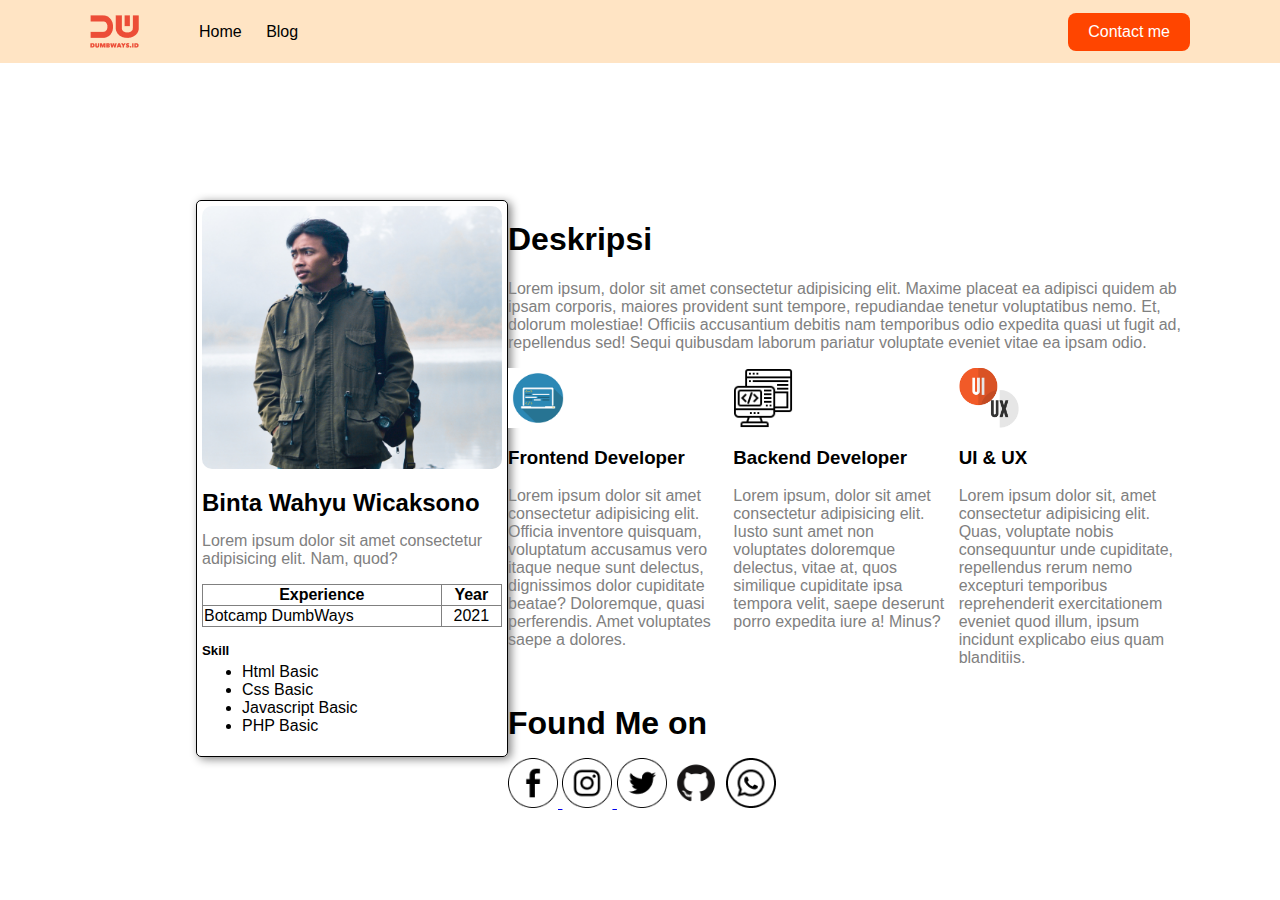
==== index.html @ e292ced9 "versi pertama" ====
<html lang="en">
  <head>
    <meta charset="UTF-8" />
    <meta http-equiv="X-UA-Compatible" content="IE=edge" />
    <meta name="viewport" content="width=device-width, initial-scale=1.0" />
    <title>Web Personal</title>
    <link rel="stylesheet" href="assets/style.css" />
  </head>
  <body>
    <nav>
      <div class="left">
        <img src="assets/logo.png" alt="gambar" />
        <ul>
          <li>
            <a href="index.html">Home</a>
          </li>
          <li>
            <a href="">Blog</a>
          </li>
        </ul>
      </div>

      <div class="right">
        <a href="form.html">Contact me</a>
      </div>
    </nav>
    <div class="container">
      <div class="layout">
        <div class="left">
          <div class="konten">
            <img src="assets/gambar.jpg" alt="gambar" />
            <h2>Binta Wahyu Wicaksono</h2>
            <p>
              Lorem ipsum dolor sit amet consectetur adipisicing elit. Nam,
              quod?
            </p>
            <table border="1px;">
              <tr>
                <th>Experience</th>
                <th>Year</th>
              </tr>
              <td>Botcamp DumbWays</td>
              <td style="text-align: center">2021</td>
            </table>
            <h5 style="margin-bottom: 2px; margin-top: 10px">Skill</h5>
            <ul style="margin-top: 5px">
              <li style="margin-top: 5px">Html Basic</li>
              <li>Css Basic</li>
              <li>Javascript Basic</li>
              <li>PHP Basic</li>
            </ul>
          </div>
        </div>
        <div class="right">
          <div>
            <h1>Deskripsi</h1>
            <p>
              Lorem ipsum, dolor sit amet consectetur adipisicing elit. Maxime
              placeat ea adipisci quidem ab ipsam corporis, maiores provident
              sunt tempore, repudiandae tenetur voluptatibus nemo. Et, dolorum
              molestiae! Officiis accusantium debitis nam temporibus odio
              expedita quasi ut fugit ad, repellendus sed! Sequi quibusdam
              laborum pariatur voluptate eveniet vitae ea ipsam odio.
            </p>
          </div>
          <div class="skill">
            <div class="satu">
              <img src="assets/forntend.png" alt="" />
              <h3>Frontend Developer</h3>
              <p>
                Lorem ipsum dolor sit amet consectetur adipisicing elit. Officia
                inventore quisquam, voluptatum accusamus vero itaque neque sunt
                delectus, dignissimos dolor cupiditate beatae? Doloremque, quasi
                perferendis. Amet voluptates saepe a dolores.
              </p>
            </div>
            <div class="dua">
              <img src="assets/backend.png" alt="" />
              <h3>Backend Developer</h3>
              <p>
                Lorem ipsum, dolor sit amet consectetur adipisicing elit. Iusto
                sunt amet non voluptates doloremque delectus, vitae at, quos
                similique cupiditate ipsa tempora velit, saepe deserunt porro
                expedita iure a! Minus?
              </p>
            </div>
            <div class="tiga">
              <img src="assets/uiux.png" alt="" />
              <h3>UI & UX</h3>
              <p>
                Lorem ipsum dolor sit, amet consectetur adipisicing elit. Quas,
                voluptate nobis consequuntur unde cupiditate, repellendus rerum
                nemo excepturi temporibus reprehenderit exercitationem eveniet
                quod illum, ipsum incidunt explicabo eius quam blanditiis.
              </p>
            </div>
          </div>
          <h1>Found Me on</h1>
          <span class="sosmed">
            <a href="https://www.facebook.com/binta.x/">
              <img src="assets/fb.png" alt="" />
            </a>
            <a href="https://www.instagram.com/bintawahyu/">
              <img src="assets/ig.png" alt="" />
            </a>
            <a target="blank" href="https://twitter.com/binta_wahyu"
              ><img src="assets/twitter.png" alt=""
            /></a>
            <a href="https://github.com/binta-13"
              ><img class="github" src="assets/git.png" alt=""
            /></a>
            <a href="https://wa.me/0895380607760"><img src="assets/whatsapp.png" alt=""></a>
          </span>
        </div>
      </div>
    </div>
  </body>
</html>
---- assets/style.css ----
* {
  font-family: Arial, Helvetica, sans-serif;
}
body {
  margin: 0px;
}
nav {
  background-color: bisque;
  display: flex;
  height: 7vh;
}

nav .left {
  padding: 10px;
  flex: 50%;
  padding-left: 90px;
  display: flex;
  align-items: center;
}
nav .left ul {
  display: inline;
}

nav .left ul li {
  display: inline;
}

nav .left ul li a {
  text-decoration: none;
  color: black;
  margin-left: 20px;
  align-items: center;
}

nav .right {
  padding: 10px;
  flex: 50%;
  text-align: right;
  padding-right: 90px;
  display: flex;
  justify-content: flex-end;
  align-items: center;
}

nav .right a {
  background-color: orangered;
  color: white;
  padding: 10px 20px;
  border-radius: 8px;
  text-decoration: none;
}
/* akhir navbar */

.container {
  /* background-color: aquamarine; */
  height: 93vh;
  display: flex;
  align-items: center;
  justify-content: center;
}

.container .layout {
  display: flex;
  width: 85%;
}

.layout .left {
  flex: 35%;
}
.layout .left .konten {
  margin-left: 100px;
  border: 1px solid black;
  width: 300px;
  padding: 5px;
  border-radius: 5px;
  box-shadow: 3px 2px 10px gray;
}
.layout .left .konten img {
  width: 100%;
  border-radius: 10px;
}
.layout .left .konten h1 {
  text-align: left;
}
.layout .left .konten p {
  color: grey;
  text-align: left;
  margin-top: -5px;
  margin-bottom: 16px;
}
.layout .left .konten table {
  border-collapse: collapse;
  width: 100%;
  margin-top: 16px;
  margin-bottom: 16px;
}
.layout .right {
  /* background-color: orangered; */
  flex: 70%;
}
.layout p {
  color: gray;
}
.layout .right .skill {
  display: flex;
}
.container .right .skill .satu {
  /* background-color: aquamarine; */
  flex: 1;
  margin-right: 10px;
}
.container .right .skill .dua {
  /* background-color: bisque; */
  flex: 1;
  margin-right: 10px;
}
.container .right .skill .tiga {
  /* background-color: blanchedalmond; */
  flex: 1;
  margin-right: 10px;
}
.container .right .skill img {
  width: 60px;
  height: 60px;
  object-fit: cover;
}
.container .right .sosmed {
  position: absolute;
  margin-top: 20px;
}
.container .right .sosmed a {
  cursor: pointer;
  margin-top: 20px;
}
.container .right .sosmed img {
  /* width: 50px; */
  margin-top: -25;
  height: 50px;
}
.github {
  height: 80px;
}
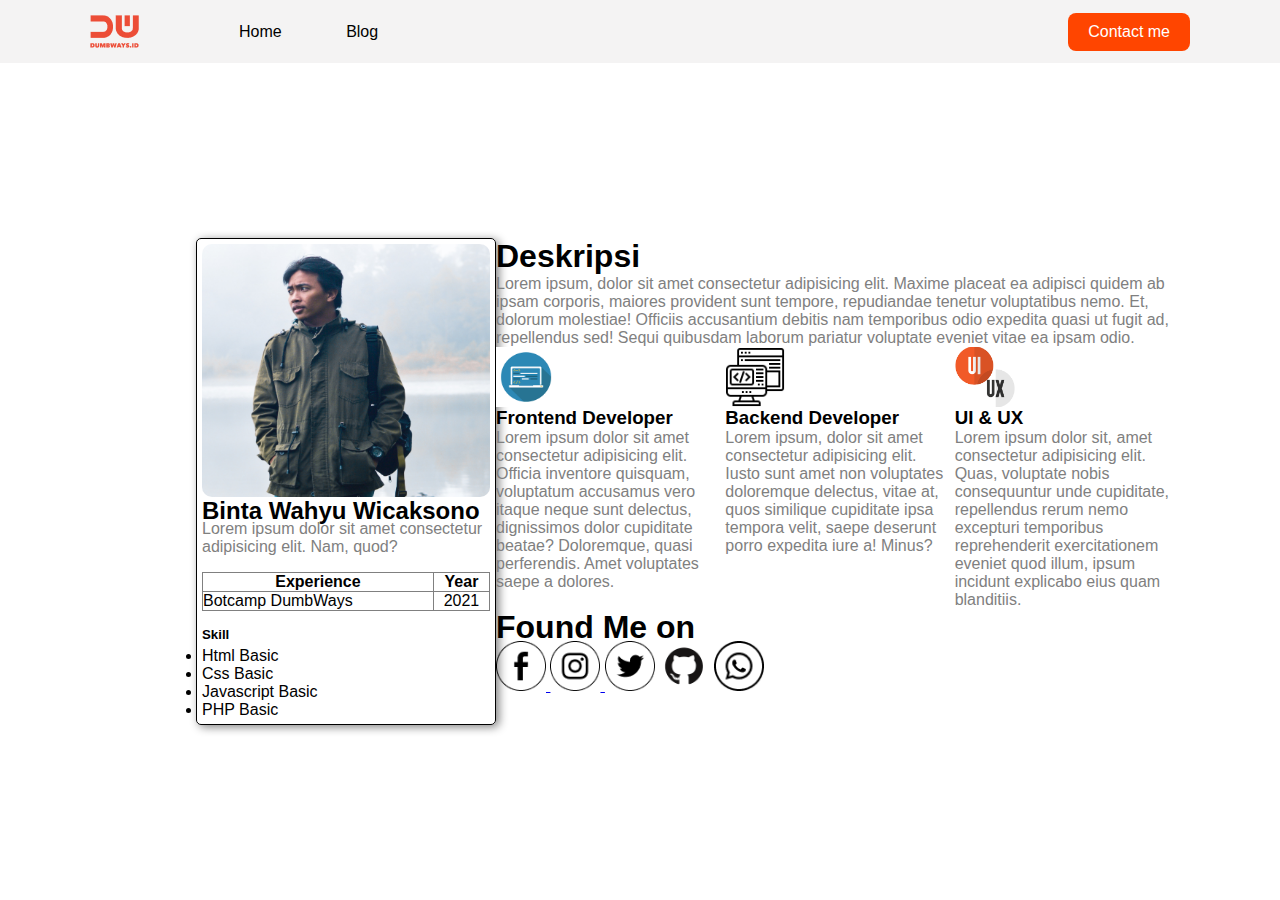
==== commit a8617780: "versi ketiga" ====
--- a/index.html
+++ b/index.html
@@ -5,6 +5,7 @@
     <meta name="viewport" content="width=device-width, initial-scale=1.0" />
     <title>Web Personal</title>
     <link rel="stylesheet" href="assets/style.css" />
+    <link rel="stylesheet" href="assets/styleBlog.css">
   </head>
   <body>
     <nav>
@@ -15,7 +16,7 @@
             <a href="index.html">Home</a>
           </li>
           <li>
-            <a href="">Blog</a>
+            <a href="blog.html">Blog</a>
           </li>
         </ul>
       </div>
--- a/assets/styleBlog.css
+++ b/assets/styleBlog.css
@@ -0,0 +1,256 @@
+* {
+  margin: 0;
+  padding: 0;
+  box-sizing: border-box;
+  font-family: Arial, Helvetica, sans-serif;
+}
+
+/* Navbar */
+nav {
+  display: flex;
+  background: #f4f3f3;
+  height: 7vh;
+}
+
+nav div {
+  display: flex;
+  align-items: center;
+  flex: 50%;
+}
+
+nav div.left-side {
+  padding-left: 90px;
+}
+
+nav div.right-side {
+  padding-right: 90px;
+  display: flex;
+  justify-content: flex-end;
+}
+
+nav ul {
+  list-style-type: none;
+  margin-left: 40px;
+}
+
+nav ul li {
+  display: inline;
+  margin-left: 40px;
+}
+
+nav ul li a {
+  color: #000000;
+  text-decoration: none;
+}
+
+nav ul li a.list-active {
+  color: #ec4d37;
+  font-weight: 700;
+}
+
+nav .right-side a {
+  font-size: 15px;
+  padding: 8px 20px;
+  background-color: #ec4d37;
+  border: none;
+  border-radius: 10px;
+  color: #fff;
+  text-decoration: none;
+}
+
+/* Blog Form */
+.blog-form {
+  padding: 50px 0;
+  display: flex;
+  justify-content: center;
+}
+
+.blog-form .form-container {
+  width: 500px;
+}
+
+.blog-form .form-container h1 {
+  text-align: center;
+  margin-bottom: 40px;
+}
+
+.blog-form form label {
+  font-size: 20px;
+  font-weight: 400;
+}
+
+.blog-form form input,
+textarea,
+select {
+  width: 100%;
+  font-size: 20px;
+  font-weight: 400;
+  padding: 8px;
+  margin-top: 5px;
+  margin-bottom: 20px;
+  background: #f4f3f3;
+  border: 1px solid #c4c4c4;
+  border-radius: 8px;
+}
+
+.blog-form form textarea {
+  height: 250px;
+}
+
+.blog-form form .input-blog-image-group {
+  width: 100%;
+  font-size: 20px;
+  font-weight: 400;
+  padding: 8px;
+  margin-top: 5px;
+  margin-bottom: 20px;
+  background: #f4f3f3;
+  border: 1px solid #c4c4c4;
+  border-radius: 8px;
+  cursor: pointer;
+}
+
+.blog-form form .input-blog-image-group label p {
+  font-size: 15px;
+}
+
+.blog-form form .input-blog-image-group label {
+  cursor: pointer;
+  display: flex;
+  align-items: center;
+  justify-content: space-between;
+}
+
+.blog-form form .button-group {
+  text-align: right;
+}
+
+.blog-form form button {
+  margin-top: 50px;
+  padding: 8px 20px;
+  font-size: 17px;
+  background: #ec4d37;
+  border-radius: 8px;
+  border: none;
+  color: #fff;
+  cursor: pointer;
+}
+
+.blog hr {
+  border: 1px solid #dbdbdb;
+  width: 80%;
+  margin-right: auto;
+  margin-left: auto;
+}
+
+/* Blog list */
+.blog .blog-list {
+  margin-top: 80px;
+  margin-bottom: 80px;
+  display: flex;
+  align-items: center;
+  flex-direction: column;
+}
+
+.blog .blog-list .blog-list-item {
+  width: 80%;
+  padding: 15px;
+  margin-bottom: 20px;
+  border: 2px solid #dbdbdb;
+  border-radius: 8px;
+  display: flex;
+}
+
+.blog .blog-list .blog-list-item .blog-image {
+  flex: 1;
+}
+
+.blog .blog-list .blog-list-item .blog-image img {
+  height: 100%;
+  width: 400px;
+
+  object-fit: cover;
+}
+
+.blog .blog-list .blog-list-item .blog-content {
+  padding-left: 20px;
+  flex: 2;
+}
+
+.blog .blog-list .btn-group {
+  text-align: right;
+  margin-bottom: 20px;
+}
+
+.blog .blog-list .btn-group .btn-edit {
+  padding: 5px 10px;
+  border: 0;
+  border-radius: 4px;
+  background: #dbdbdb;
+}
+
+.blog .blog-list .btn-group .btn-post {
+  padding: 5px 10px;
+  border: 0;
+  border-radius: 4px;
+  background: #ec4d37;
+  color: #fff;
+}
+
+.blog .blog-list h1 a {
+  text-decoration: none;
+  color: #000000;
+}
+
+.blog .blog-list .detail-blog-content {
+  font-weight: 300;
+  font-size: 12px;
+  line-height: 20px;
+}
+
+.blog .blog-list .blog-list-item p {
+  margin-top: 20px;
+  font-weight: normal;
+  font-size: 14px;
+  line-height: 20px;
+  text-align: justify;
+}
+
+/* Blog Detail */
+.blog-detail {
+  display: flex;
+  justify-content: center;
+}
+
+.blog-detail-container {
+  width: 80%;
+  margin: 40px 0;
+}
+
+.blog-detail-container img {
+  width: 100%;
+}
+
+.blog-detail-container h1 {
+  font-style: normal;
+  font-weight: 800;
+  font-size: 44px;
+  line-height: 120%;
+  margin-bottom: 15px;
+}
+
+.blog-detail-container .author {
+  font-weight: 100;
+  font-size: 20px;
+  line-height: 120%;
+  margin-bottom: 20px;
+}
+
+.blog-detail-container p {
+  margin-top: 40px;
+  font-style: normal;
+  font-weight: normal;
+  font-size: 24px;
+  line-height: 140%;
+  text-align: justify;
+}
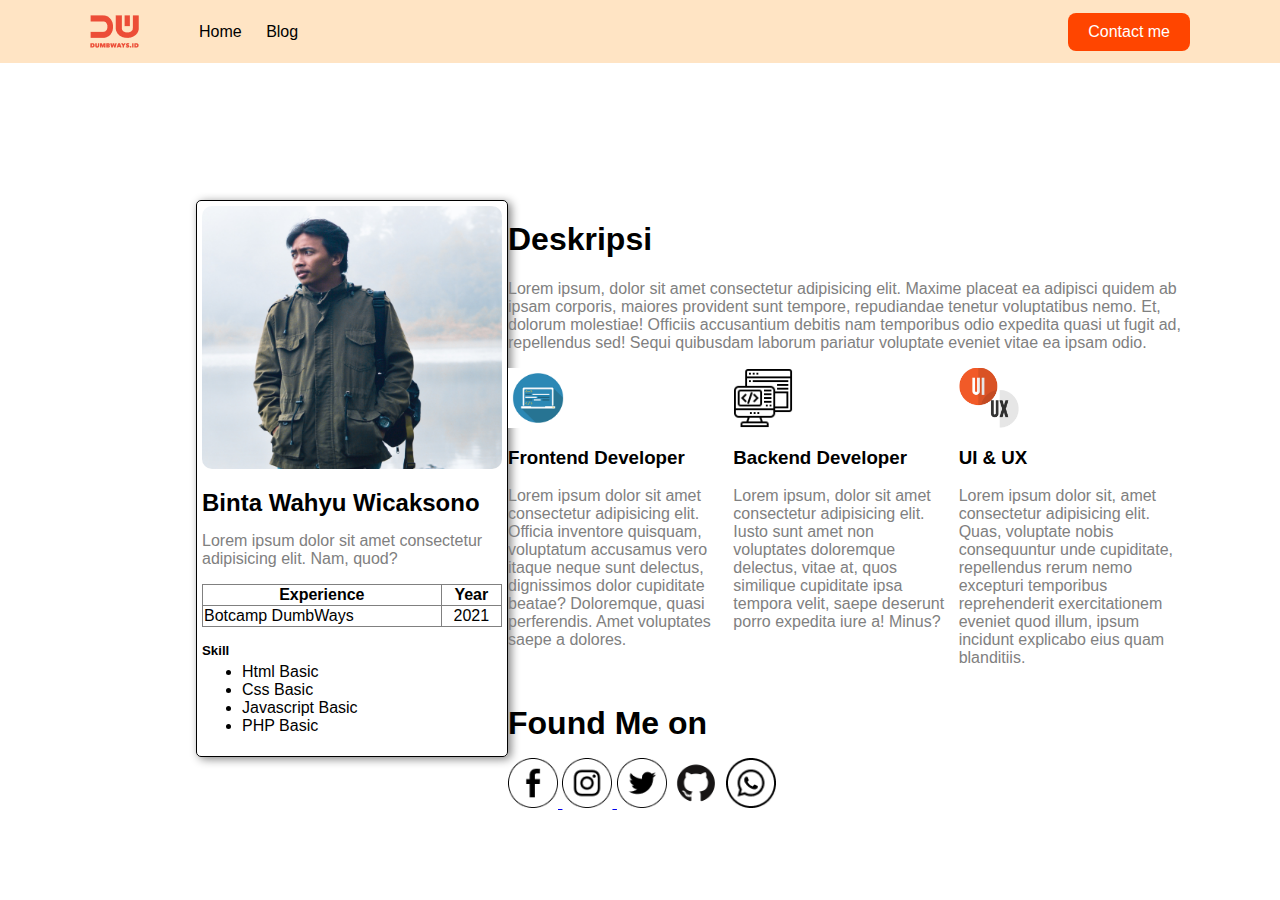
==== commit 51d55ce9: "versi lama" ====
--- a/index.html
+++ b/index.html
@@ -5,7 +5,6 @@
     <meta name="viewport" content="width=device-width, initial-scale=1.0" />
     <title>Web Personal</title>
     <link rel="stylesheet" href="assets/style.css" />
-    <link rel="stylesheet" href="assets/styleBlog.css">
   </head>
   <body>
     <nav>
@@ -110,7 +109,9 @@
             <a href="https://github.com/binta-13"
               ><img class="github" src="assets/git.png" alt=""
             /></a>
-            <a href="https://wa.me/0895380607760"><img src="assets/whatsapp.png" alt=""></a>
+            <a href="https://wa.me/0895380607760"
+              ><img src="assets/whatsapp.png" alt=""
+            /></a>
           </span>
         </div>
       </div>
